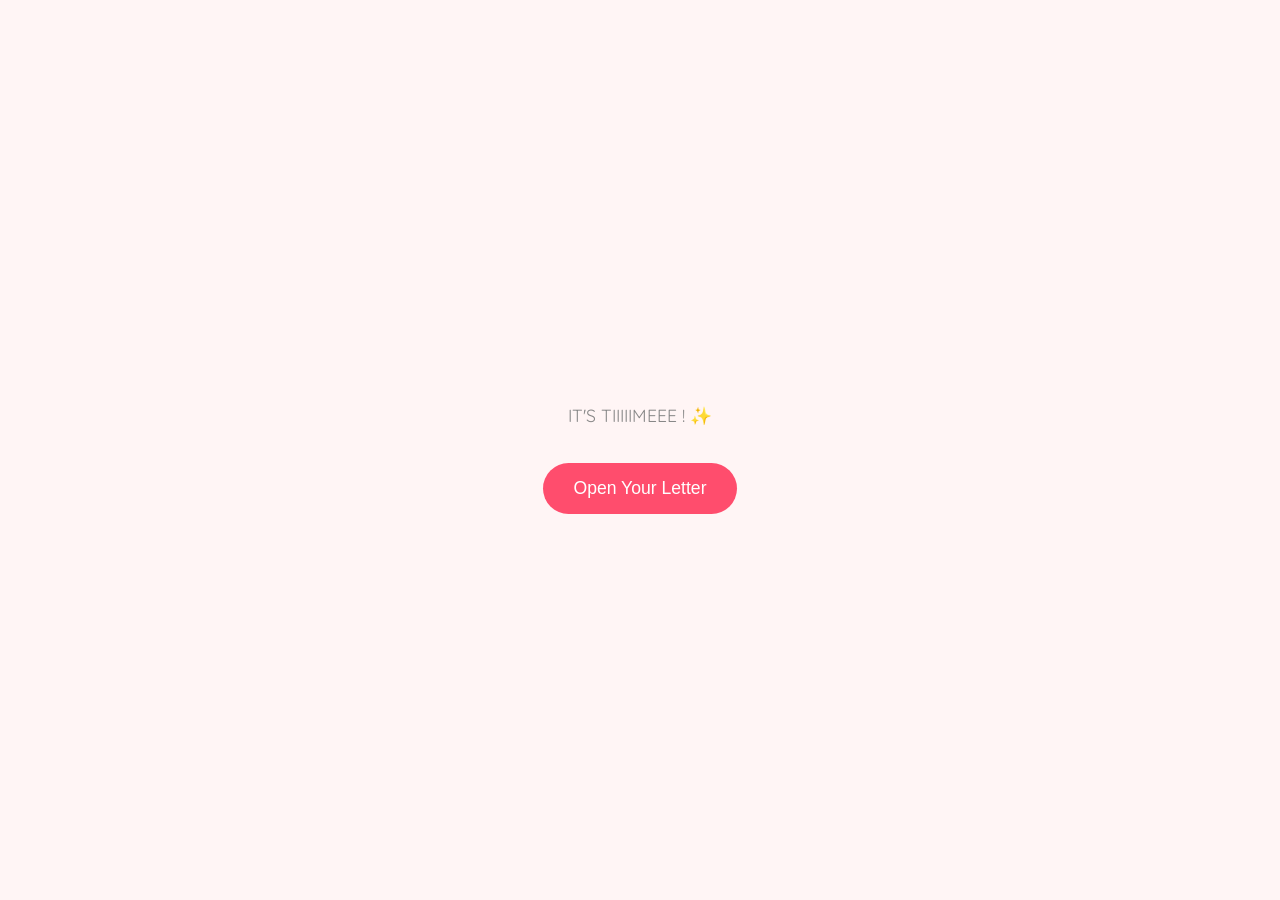
==== index.html @ f8a8ed42 "For mandy" ====
<!DOCTYPE html>
<html lang="en">
<head>
    <meta charset="UTF-8">
    <meta name="viewport" content="width=device-width, initial-scale=1.0, maximum-scale=1.0, user-scalable=no">
    <title>For Mandyyy</title>
    <link href="https://fonts.googleapis.com/css2?family=Dancing+Script:wght@600&family=Quicksand:wght@400;600&display=swap" rel="stylesheet">
    <style>
        :root { --pink: #ff4d6d; --cream: #fff5f5; }
        * { box-sizing: border-box; -webkit-tap-highlight-color: transparent; }
        body { 
            margin: 0; background: var(--cream); font-family: 'Quicksand', sans-serif; 
            overflow: hidden; height: 100vh; display: flex; justify-content: center; align-items: center;
            touch-action: manipulation;
        }

        .floating-heart {
            position: absolute; color: var(--pink); pointer-events: none;
            animation: floatUp 1.5s ease-out forwards; z-index: 999;
        }
        @keyframes floatUp {
            0% { transform: translateY(0) scale(1); opacity: 1; }
            100% { transform: translateY(-100px) scale(1.5); opacity: 0; }
        }

        .screen { display: none; text-align: center; width: 90%; max-width: 400px; animation: fadeIn 0.8s ease; }
        .active { display: block; }

        #timer { font-size: 2.5rem; color: var(--pink); font-weight: 600; margin-top: 20px; }
        .waiting-text { color: #888; font-size: 1.1rem; }

        /* Phase 2: Dual Photo Gallery */
        .photo-container {
            background: white; padding: 10px 10px 40px 10px;
            box-shadow: 0 10px 30px rgba(0,0,0,0.1); border-radius: 5px;
            position: relative; width: 100%; max-width: 350px; margin: 0 auto;
        }
        .handwritten-image { width: 100%; height: auto; border-radius: 2px; display: block; }
        .nav-btn {
            position: absolute; top: 40%; transform: translateY(-50%);
            background: rgba(255, 255, 255, 0.8); border: none; border-radius: 50%;
            width: 35px; height: 35px; font-size: 1.2rem; cursor: pointer; color: var(--pink);
            display: flex; align-items: center; justify-content: center; box-shadow: 0 2px 5px rgba(0,0,0,0.1);
        }
        .prev { left: -15px; }
        .next { right: -15px; }
        .photo-caption { font-family: 'Dancing Script', cursive; font-size: 1.4rem; margin-top: 15px; color: #333; }

        /* Video/Final */
        .video-container { width: 100%; border-radius: 15px; overflow: hidden; box-shadow: 0 10px 20px rgba(0,0,0,0.1); background: #000; }
        video { width: 100%; display: block; }
        .glass-card {
            background: rgba(255, 255, 255, 0.4); backdrop-filter: blur(10px);
            padding: 40px 20px; border-radius: 30px; box-shadow: 0 8px 32px 0 rgba(255, 77, 109, 0.2);
        }
        .elegant-title { font-family: 'Dancing Script', cursive; font-size: 3rem; background: linear-gradient(45deg, #ff4d6d, #ff8fa3); -webkit-background-clip: text; -webkit-text-fill-color: transparent; margin: 0; }
        .heart-btn-mini { background: none; border: none; color: var(--pink); font-size: 3rem; cursor: pointer; animation: pulse 2s infinite; }
        .unlock-btn, .final-btn { background: var(--pink); color: white; border: none; padding: 15px 30px; border-radius: 50px; font-size: 1.1rem; margin-top: 20px; cursor: pointer; }
        .hidden { display: none; }

        @keyframes pulse { 0% { transform: scale(1); } 50% { transform: scale(1.2); } 100% { transform: scale(1); } }
        @keyframes fadeIn { from { opacity: 0; } to { opacity: 1; } }
    </style>
</head>
<body onclick="handleInteraction(event)">

    <audio id="bgMusic" loop>
        <source src="music.mp3" type="audio/mpeg">
    </audio>

    <div id="phase1" class="screen active">
        <p class="waiting-text">Patience, Cutie.... <br> Something will pop up in (click on the screen for a surprise tho):</p>
        <div id="timer">00d 00h 00m 00s</div>
        <div id="unlock-btn-container"></div>
    </div>

    <div id="phase2" class="screen">
        <div class="photo-container">
            <button class="nav-btn prev" onclick="changeImage(-1)">❮</button>
            <img id="letterImg" src="letter1.jpeg" alt="My Letter" class="handwritten-image">
            <button class="nav-btn next" onclick="changeImage(1)">❯</button>
            <div id="imgCaption" class="photo-caption">Page 1 of 2</div>
        </div>
        <button class="heart-btn-mini" onclick="showPhase(3)">❤️</button>
    </div>

    <div id="phase3" class="screen">
        <div class="video-container">
            <video id="myVideo" controls playsinline>
                <source src="video.mp4" type="video/mp4">
            </video>
        </div>
        <p style="margin-top:15px; font-style: italic; color:#555;">Not talented enough to do the animations but Dubbed by me :) </p>
        <button id="videoNextBtn" class="final-btn hidden" onclick="showPhase(4)">CLICK HERE MADS</button>
    </div>

    <div id="phase4" class="screen">
        <div class="glass-card">
            <h1 class="elegant-title">I Love You Mandyyy</h1>
            <p style="font-weight:600; color:#7d7d7d; letter-spacing:2px;">and I miss you<br>SOOOOOOOOOOO MUCH</p>
        </div>
        <p style="margin-top: 30px; color: #484848; font-size: 0.8rem;">Thank you for being you. Never change please and <br> please continue loving me or I'll be very sad :(</p>
    </div>

    <script>
        const unlockDate = new Date(2026, 1, 12, 0, 0, 0).getTime(); 
        const bgMusic = document.getElementById('bgMusic');
        let unlocked = false;
        let musicStarted = false;
        let currentImg = 1;

        function handleInteraction(e) {
            spawnHeart(e);
            if (!musicStarted) {
                bgMusic.volume = 0.03;
                bgMusic.play();
                musicStarted = true;
            }
        }

        // IMAGE GALLERY LOGIC
        function changeImage(dir) {
            currentImg += dir;
            if (currentImg > 2) currentImg = 1;
            if (currentImg < 1) currentImg = 2;
            document.getElementById('letterImg').src = `letter${currentImg}.jpeg`;
            document.getElementById('imgCaption').innerText = `Page ${currentImg} of 2`;
        }

        function updateTimer() {
            const now = new Date().getTime();
            const diff = unlockDate - now;
            if (diff <= 0) {
                if (!unlocked) {
                    unlocked = true;
                    document.getElementById('timer').style.display = 'none';
                    document.querySelector('.waiting-text').innerHTML = "IT'S TIIIIIMEEE ! ✨";
                    document.getElementById('unlock-btn-container').innerHTML = `<button class="unlock-btn" onclick="showPhase(2)">Open Your Letter</button>`;
                }
                return;
            }
            const d = Math.floor(diff / (1000 * 60 * 60 * 24));
            const h = Math.floor((diff % (1000 * 60 * 60 * 24)) / (1000 * 60 * 60));
            const m = Math.floor((diff % (1000 * 60 * 60)) / (1000 * 60));
            const s = Math.floor((diff % (1000 * 60)) / 1000);
            document.getElementById('timer').innerText = `${d}d ${h}h ${m}m ${s}s`;
        }

        setInterval(updateTimer, 1000);
        updateTimer();

        function showPhase(phaseNum) {
            document.querySelectorAll('.screen').forEach(s => s.classList.remove('active'));
            document.getElementById('phase' + phaseNum).classList.add('active');
            if (phaseNum === 3) {
                bgMusic.pause();
                const v = document.getElementById('myVideo');
                v.onended = () => document.getElementById('videoNextBtn').classList.remove('hidden');
            } else if (musicStarted) {
                bgMusic.play();
            }
        }

        function spawnHeart(e) {
            const heart = document.createElement('div');
            heart.innerHTML = '❤️';
            heart.className = 'floating-heart';
            const x = e.clientX || (e.touches && e.touches[0].clientX);
            const y = e.clientY || (e.touches && e.touches[0].clientY);
            heart.style.left = (x - 10) + 'px';
            heart.style.top = (y - 10) + 'px';
            document.body.appendChild(heart);
            setTimeout(() => heart.remove(), 1500);
        }
    </script>
</body>
</html>
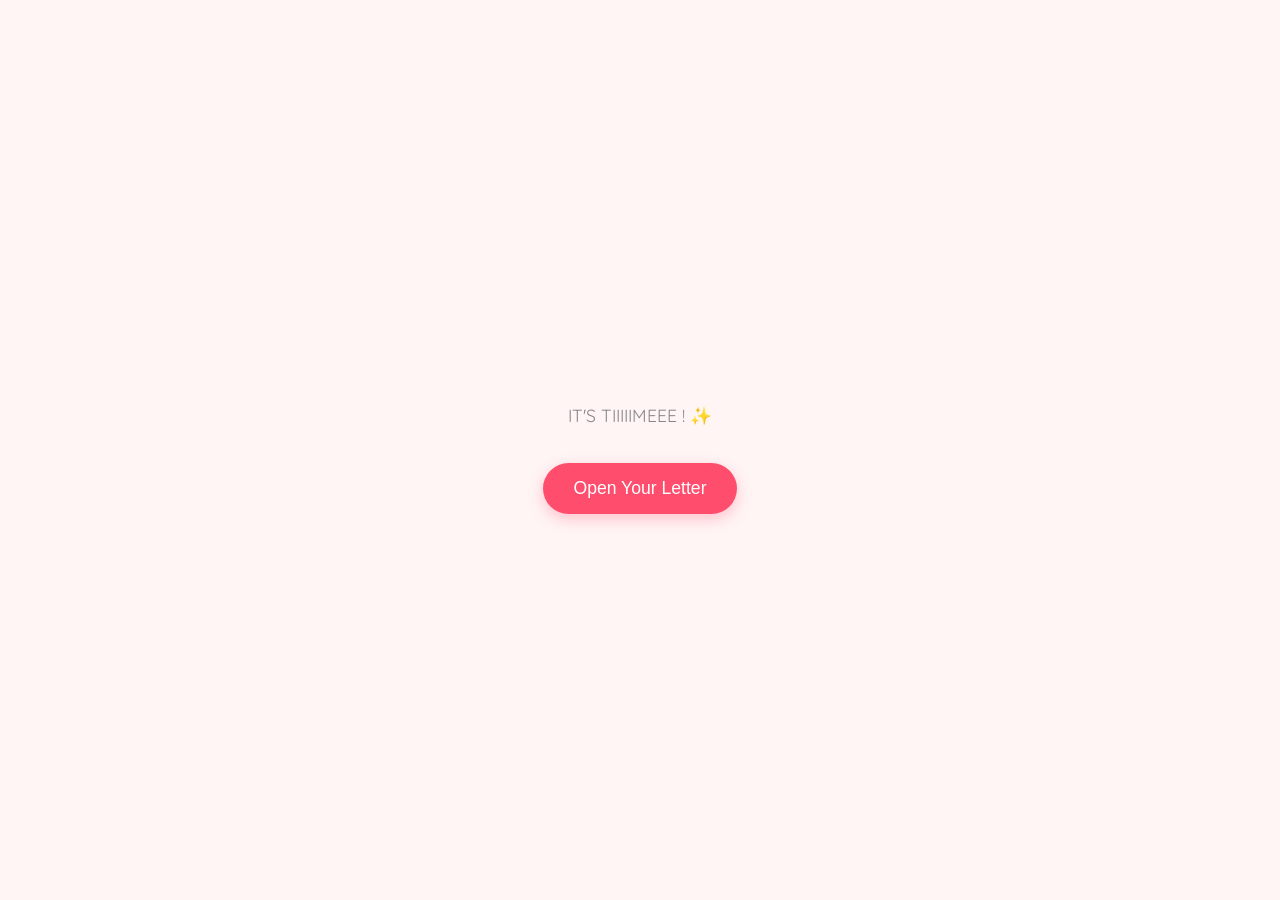
==== commit c41389b6: "update from yesterday" ====
--- a/index.html
+++ b/index.html
@@ -49,13 +49,22 @@
         /* Video/Final */
         .video-container { width: 100%; border-radius: 15px; overflow: hidden; box-shadow: 0 10px 20px rgba(0,0,0,0.1); background: #000; }
         video { width: 100%; display: block; }
+        
         .glass-card {
             background: rgba(255, 255, 255, 0.4); backdrop-filter: blur(10px);
-            padding: 40px 20px; border-radius: 30px; box-shadow: 0 8px 32px 0 rgba(255, 77, 109, 0.2);
+            -webkit-backdrop-filter: blur(10px); padding: 40px 20px; border-radius: 30px; 
+            box-shadow: 0 8px 32px 0 rgba(255, 77, 109, 0.2); border: 1px solid rgba(255, 255, 255, 0.2);
         }
         .elegant-title { font-family: 'Dancing Script', cursive; font-size: 3rem; background: linear-gradient(45deg, #ff4d6d, #ff8fa3); -webkit-background-clip: text; -webkit-text-fill-color: transparent; margin: 0; }
+        
+        /* Compliment Section Styles */
+        .compliment-container { margin-top: 25px; padding: 15px; background: rgba(255, 255, 255, 0.3); border-radius: 15px; cursor: pointer; transition: 0.3s; }
+        .compliment-container:active { transform: scale(0.95); }
+        #compliment-text { font-size: 1rem; color: #555; font-style: italic; min-height: 3em; display: flex; align-items: center; justify-content: center; margin-bottom: 5px; transition: opacity 0.2s; }
+        .mini-heart-pulse { font-size: 1.2rem; animation: pulse 1.5s infinite; }
+
         .heart-btn-mini { background: none; border: none; color: var(--pink); font-size: 3rem; cursor: pointer; animation: pulse 2s infinite; }
-        .unlock-btn, .final-btn { background: var(--pink); color: white; border: none; padding: 15px 30px; border-radius: 50px; font-size: 1.1rem; margin-top: 20px; cursor: pointer; }
+        .unlock-btn, .final-btn { background: var(--pink); color: white; border: none; padding: 15px 30px; border-radius: 50px; font-size: 1.1rem; margin-top: 20px; cursor: pointer; box-shadow: 0 5px 15px rgba(255, 77, 109, 0.3); }
         .hidden { display: none; }
 
         @keyframes pulse { 0% { transform: scale(1); } 50% { transform: scale(1.2); } 100% { transform: scale(1); } }
@@ -69,7 +78,7 @@
     </audio>
 
     <div id="phase1" class="screen active">
-        <p class="waiting-text">Patience, Cutie.... <br> Something will pop up in (click on the screen for a surprise tho):</p>
+        <p class="waiting-text">Patience, Cutie....(click on the screen for a surprise tho) <br> Something will pop up in :</p>
         <div id="timer">00d 00h 00m 00s</div>
         <div id="unlock-btn-container"></div>
     </div>
@@ -97,28 +106,91 @@
     <div id="phase4" class="screen">
         <div class="glass-card">
             <h1 class="elegant-title">I Love You Mandyyy</h1>
-            <p style="font-weight:600; color:#7d7d7d; letter-spacing:2px;">and I miss you<br>SOOOOOOOOOOO MUCH</p>
+            <p style="font-weight:600; color:#7d7d7d; letter-spacing:2px;">AND I MISS YOU<br>SOOOOO MUCHHHH BABYYY<br><br> I will have to make 20 more of<br>these to express how much I love you<br><br>But here are few reasons why </p>
+            
+            <div class="compliment-container" onclick="showCompliment()">
+                <p id="compliment-text">Tap the heart for a reason why...</p>
+                <div class="mini-heart-pulse">❤️</div>
+            </div>
         </div>
         <p style="margin-top: 30px; color: #484848; font-size: 0.8rem;">Thank you for being you. Never change please and <br> please continue loving me or I'll be very sad :(</p>
     </div>
 
     <script>
-        const unlockDate = new Date(2026, 1, 12, 0, 0, 0).getTime(); 
+        const unlockDate = Date.UTC(2026, 1, 12, 16, 0, 0);  
         const bgMusic = document.getElementById('bgMusic');
         let unlocked = false;
         let musicStarted = false;
         let currentImg = 1;
+        let complimentIndex = 0; // New counter for sequential list
+
+        // Compliments Array (In Order)
+        const compliments = [
+            "You are SOOOOOOOOO SWEEEEEEEEEEEEEEEEEEEEET I might get diabetes, You better take responsibility then, My Local house DOCTOR",
+            "You're the clumsiest person I know, and it's sooooooo cute and adorable that it makes me get cuteness aggression",
+            "Your personality is so bright that it makes my dimmest boring day feel the funnest one",
+            "You are the cutest thing i know",
+            "You are the first thing on my mind even if you are thousands of kilometers away",
+            "I consider myself to be the luckiest person because I get to love you and be loved back (Hopefully forever :) )",
+            "You are So PRETTYYYYY BOTH IN LOOKS AND PERSONALITY THAT IM IN DENIAL THAT YOU LOVE ME BACK (Disclaimer a lot of 'i love's are coming up)",
+            "I love your eyes(I can see why it made your friend gay i would be too, if i was a girl)",
+            "I love the way you call me cute even though you are a 1000x cuter",
+            "I love the way you think, I love the way you are so different from the rest",
+            "I love how you got so excited yesterday about the countdown page it made me fall for you harder than i had already",
+            "I love how many ILYs and IMYs i get and hope it'll eventually reach the millions",
+            "I love how you never judged me based on my looks and even told me that i don have to send even a pic",
+            "I love how you are liking me purely based on my personality and how i am as a person",
+            "I love how you find my dumbest lame ass jokes funny and humourous",
+            "I love how you never find me too annoying or too much to handle even though i bombard you with messages when you might be busy",
+            "I love how you awkwardly say OH and UNLESS",
+            "I love how you message me if i don reply for a bit saying i miss you",
+            "I love how 80% of our conversation is ILYs and IMYs",
+            "I love how you put a disclaimer that you are clingy but the more it goes on the more i think i'm the clingier one",
+            "Lastly, but definitely not the least cause this list is going to be 10x bigger in an year probably (Hopefully)",
+            "I love everything about you, How pretty you are, How cute you are, How clingy you are, How energetic you are",
+            "I love every side of you babyy, and i REALLY REALLY REALLY HOPE this goes on forever and ever",
+            "I love you a lot babyyyy, i think you'll get an idea of how much by this point",
+            "You are the best thing to happen to me, and i love you so muchhh",
+            "LIKE I LOVE YOU SO MUCH THAT IT'S DRIVING ME INSANE (Tell me if you ever feel like im overbearing)",
+            "I LOVE YOU SO MUCH BABYY THAT NO WORDS CAN ENCAPSULATE IT AT THIS POINT",
+            "I WILL LOVE YOU FOREVER REGARDLESS OF HOW THINGS GO AND I WILL MISS YOU",
+            "That's all for now baby, I really really really hope you liked it cause you deserve the world. I will try better next time with more time in my hand",
+            "How much i wish i was near you right now",
+            "You genuinely made my life much more interesting. From the bottom of my heart i hope this goes well and that you have a happy life no matter what happens to us, hopefully i'm part of that happy life too :)",
+        ];
 
         function handleInteraction(e) {
             spawnHeart(e);
             if (!musicStarted) {
                 bgMusic.volume = 0.03;
-                bgMusic.play();
+                bgMusic.play().catch(err => console.log("Audio block:", err));
                 musicStarted = true;
             }
         }
 
-        // IMAGE GALLERY LOGIC
+        function showCompliment() {
+            const textElem = document.getElementById('compliment-text');
+            const heartElem = document.querySelector('.mini-heart-pulse');
+            
+            // Fade out
+            textElem.style.opacity = 0;
+            
+            setTimeout(() => {
+                if (complimentIndex < compliments.length) {
+                    textElem.innerText = compliments[complimentIndex];
+                    complimentIndex++;
+                } else {
+                    // Final message when list ends
+                    textElem.innerText = "I LOVE YOU BABYYYYYYYYY AND I WILL KEEP LOVING YOU FOREVER❤️";
+                    heartElem.style.display = 'none'; // Hide the heart to show it's done
+                    document.querySelector('.compliment-container').onclick = null; // Stop clicks
+                    document.querySelector('.compliment-container').style.cursor = 'default';
+                }
+                // Fade in
+                textElem.style.opacity = 1;
+            }, 200);
+        }
+
         function changeImage(dir) {
             currentImg += dir;
             if (currentImg > 2) currentImg = 1;
@@ -130,6 +202,7 @@
         function updateTimer() {
             const now = new Date().getTime();
             const diff = unlockDate - now;
+
             if (diff <= 0) {
                 if (!unlocked) {
                     unlocked = true;
@@ -139,6 +212,7 @@
                 }
                 return;
             }
+            
             const d = Math.floor(diff / (1000 * 60 * 60 * 24));
             const h = Math.floor((diff % (1000 * 60 * 60 * 24)) / (1000 * 60 * 60));
             const m = Math.floor((diff % (1000 * 60 * 60)) / (1000 * 60));
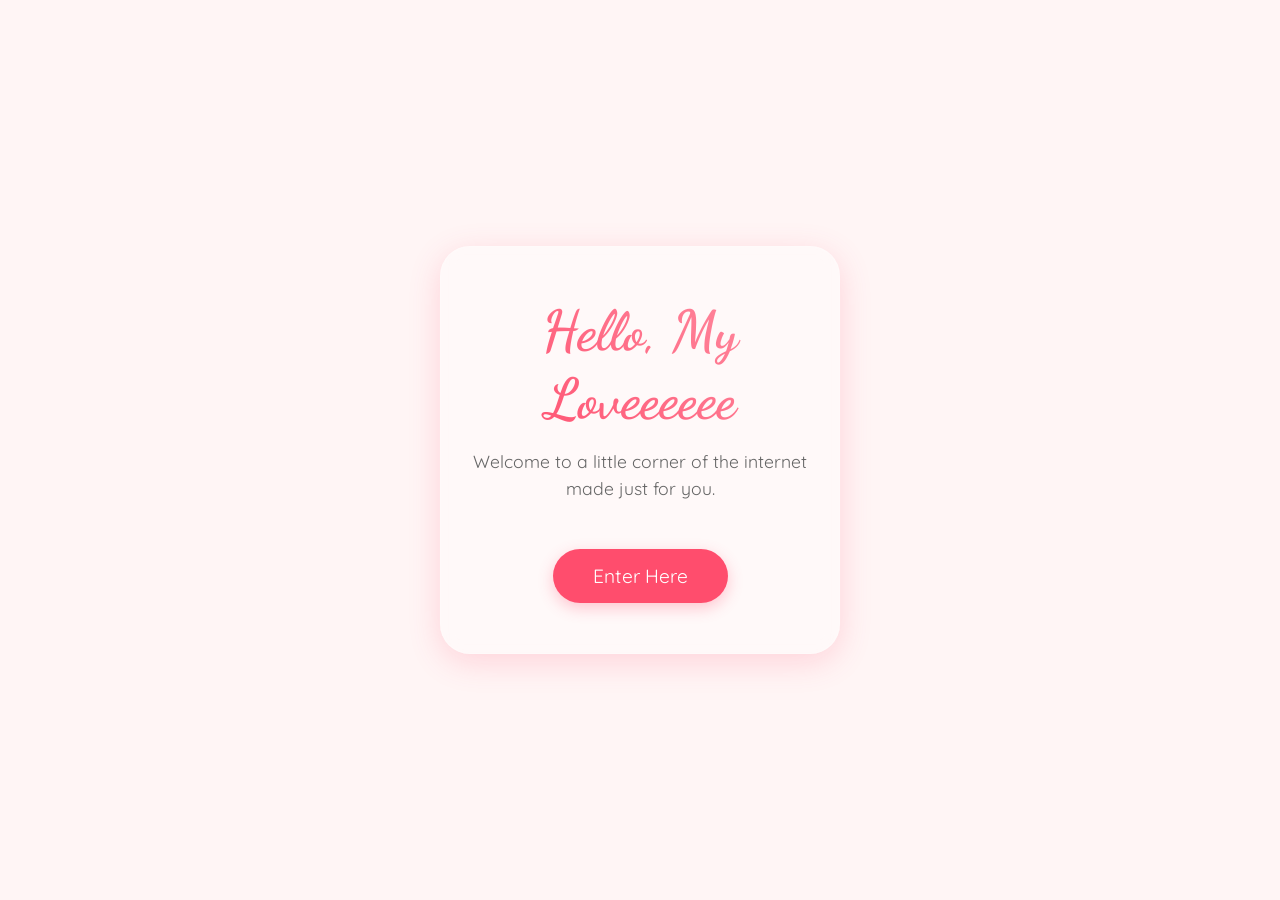
==== commit 194ab3da: "Major update" ====
--- a/index.html
+++ b/index.html
@@ -10,8 +10,8 @@
         * { box-sizing: border-box; -webkit-tap-highlight-color: transparent; }
         body { 
             margin: 0; background: var(--cream); font-family: 'Quicksand', sans-serif; 
-            overflow: hidden; height: 100vh; display: flex; justify-content: center; align-items: center;
-            touch-action: manipulation;
+            height: 100vh; display: flex; justify-content: center; align-items: center; text-align: center;
+            overflow: hidden; touch-action: manipulation;
         }
 
         .floating-heart {
@@ -23,219 +23,44 @@
             100% { transform: translateY(-100px) scale(1.5); opacity: 0; }
         }
 
-        .screen { display: none; text-align: center; width: 90%; max-width: 400px; animation: fadeIn 0.8s ease; }
-        .active { display: block; }
-
-        #timer { font-size: 2.5rem; color: var(--pink); font-weight: 600; margin-top: 20px; }
-        .waiting-text { color: #888; font-size: 1.1rem; }
-
-        /* Phase 2: Dual Photo Gallery */
-        .photo-container {
-            background: white; padding: 10px 10px 40px 10px;
-            box-shadow: 0 10px 30px rgba(0,0,0,0.1); border-radius: 5px;
-            position: relative; width: 100%; max-width: 350px; margin: 0 auto;
-        }
-        .handwritten-image { width: 100%; height: auto; border-radius: 2px; display: block; }
-        .nav-btn {
-            position: absolute; top: 40%; transform: translateY(-50%);
-            background: rgba(255, 255, 255, 0.8); border: none; border-radius: 50%;
-            width: 35px; height: 35px; font-size: 1.2rem; cursor: pointer; color: var(--pink);
-            display: flex; align-items: center; justify-content: center; box-shadow: 0 2px 5px rgba(0,0,0,0.1);
-        }
-        .prev { left: -15px; }
-        .next { right: -15px; }
-        .photo-caption { font-family: 'Dancing Script', cursive; font-size: 1.4rem; margin-top: 15px; color: #333; }
-
-        /* Video/Final */
-        .video-container { width: 100%; border-radius: 15px; overflow: hidden; box-shadow: 0 10px 20px rgba(0,0,0,0.1); background: #000; }
-        video { width: 100%; display: block; }
-        
         .glass-card {
             background: rgba(255, 255, 255, 0.4); backdrop-filter: blur(10px);
-            -webkit-backdrop-filter: blur(10px); padding: 40px 20px; border-radius: 30px; 
+            -webkit-backdrop-filter: blur(10px); padding: 50px 30px; border-radius: 30px; 
             box-shadow: 0 8px 32px 0 rgba(255, 77, 109, 0.2); border: 1px solid rgba(255, 255, 255, 0.2);
+            width: 90%; max-width: 400px; animation: fadeIn 1.5s ease;
         }
-        .elegant-title { font-family: 'Dancing Script', cursive; font-size: 3rem; background: linear-gradient(45deg, #ff4d6d, #ff8fa3); -webkit-background-clip: text; -webkit-text-fill-color: transparent; margin: 0; }
-        
-        /* Compliment Section Styles */
-        .compliment-container { margin-top: 25px; padding: 15px; background: rgba(255, 255, 255, 0.3); border-radius: 15px; cursor: pointer; transition: 0.3s; }
-        .compliment-container:active { transform: scale(0.95); }
-        #compliment-text { font-size: 1rem; color: #555; font-style: italic; min-height: 3em; display: flex; align-items: center; justify-content: center; margin-bottom: 5px; transition: opacity 0.2s; }
-        .mini-heart-pulse { font-size: 1.2rem; animation: pulse 1.5s infinite; }
 
-        .heart-btn-mini { background: none; border: none; color: var(--pink); font-size: 3rem; cursor: pointer; animation: pulse 2s infinite; }
-        .unlock-btn, .final-btn { background: var(--pink); color: white; border: none; padding: 15px 30px; border-radius: 50px; font-size: 1.1rem; margin-top: 20px; cursor: pointer; box-shadow: 0 5px 15px rgba(255, 77, 109, 0.3); }
-        .hidden { display: none; }
+        .elegant-title { 
+            font-family: 'Dancing Script', cursive; font-size: 3.5rem; 
+            background: linear-gradient(45deg, #ff4d6d, #ff8fa3); 
+            -webkit-background-clip: text; -webkit-text-fill-color: transparent; margin: 0; 
+        }
 
-        @keyframes pulse { 0% { transform: scale(1); } 50% { transform: scale(1.2); } 100% { transform: scale(1); } }
-        @keyframes fadeIn { from { opacity: 0; } to { opacity: 1; } }
+        .enter-btn { 
+            background: var(--pink); color: white; border: none; padding: 15px 40px; 
+            border-radius: 50px; font-size: 1.2rem; margin-top: 30px; cursor: pointer; 
+            box-shadow: 0 5px 15px rgba(255, 77, 109, 0.3); font-family: 'Quicksand', sans-serif;
+            transition: 0.3s;
+        }
+        .enter-btn:active { transform: scale(0.95); }
+
+        @keyframes fadeIn { from { opacity: 0; transform: translateY(20px); } to { opacity: 1; transform: translateY(0); } }
     </style>
 </head>
-<body onclick="handleInteraction(event)">
+<body onclick="spawnHeart(event)">
 
-    <audio id="bgMusic" loop>
-        <source src="music.mp3" type="audio/mpeg">
-    </audio>
-
-    <div id="phase1" class="screen active">
-        <p class="waiting-text">Patience, Cutie....(click on the screen for a surprise tho) <br> Something will pop up in :</p>
-        <div id="timer">00d 00h 00m 00s</div>
-        <div id="unlock-btn-container"></div>
-    </div>
-
-    <div id="phase2" class="screen">
-        <div class="photo-container">
-            <button class="nav-btn prev" onclick="changeImage(-1)">❮</button>
-            <img id="letterImg" src="letter1.jpeg" alt="My Letter" class="handwritten-image">
-            <button class="nav-btn next" onclick="changeImage(1)">❯</button>
-            <div id="imgCaption" class="photo-caption">Page 1 of 2</div>
-        </div>
-        <button class="heart-btn-mini" onclick="showPhase(3)">❤️</button>
-    </div>
-
-    <div id="phase3" class="screen">
-        <div class="video-container">
-            <video id="myVideo" controls playsinline>
-                <source src="video.mp4" type="video/mp4">
-            </video>
-        </div>
-        <p style="margin-top:15px; font-style: italic; color:#555;">Not talented enough to do the animations but Dubbed by me :) </p>
-        <button id="videoNextBtn" class="final-btn hidden" onclick="showPhase(4)">CLICK HERE MADS</button>
-    </div>
-
-    <div id="phase4" class="screen">
-        <div class="glass-card">
-            <h1 class="elegant-title">I Love You Mandyyy</h1>
-            <p style="font-weight:600; color:#7d7d7d; letter-spacing:2px;">AND I MISS YOU<br>SOOOOO MUCHHHH BABYYY<br><br> I will have to make 20 more of<br>these to express how much I love you<br><br>But here are few reasons why </p>
-            
-            <div class="compliment-container" onclick="showCompliment()">
-                <p id="compliment-text">Tap the heart for a reason why...</p>
-                <div class="mini-heart-pulse">❤️</div>
-            </div>
-        </div>
-        <p style="margin-top: 30px; color: #484848; font-size: 0.8rem;">Thank you for being you. Never change please and <br> please continue loving me or I'll be very sad :(</p>
+    <div class="glass-card">
+        <h1 class="elegant-title">Hello, My Loveeeeee</h1>
+        <p style="color: #666; font-size: 1.1rem; margin-top: 15px; line-height: 1.5;">
+            Welcome to a little corner of the internet made just for you.
+        </p>
+        
+        <button class="enter-btn" onclick="window.location.href='hub.html'">Enter Here</button>
     </div>
 
     <script>
-        const unlockDate = Date.UTC(2026, 1, 12, 16, 0, 0);  
-        const bgMusic = document.getElementById('bgMusic');
-        let unlocked = false;
-        let musicStarted = false;
-        let currentImg = 1;
-        let complimentIndex = 0; // New counter for sequential list
-
-        // Compliments Array (In Order)
-        const compliments = [
-            "You are SOOOOOOOOO SWEEEEEEEEEEEEEEEEEEEEET I might get diabetes, You better take responsibility then, My Local house DOCTOR",
-            "You're the clumsiest person I know, and it's sooooooo cute and adorable that it makes me get cuteness aggression",
-            "Your personality is so bright that it makes my dimmest boring day feel the funnest one",
-            "You are the cutest thing i know",
-            "You are the first thing on my mind even if you are thousands of kilometers away",
-            "I consider myself to be the luckiest person because I get to love you and be loved back (Hopefully forever :) )",
-            "You are So PRETTYYYYY BOTH IN LOOKS AND PERSONALITY THAT IM IN DENIAL THAT YOU LOVE ME BACK (Disclaimer a lot of 'i love's are coming up)",
-            "I love your eyes(I can see why it made your friend gay i would be too, if i was a girl)",
-            "I love the way you call me cute even though you are a 1000x cuter",
-            "I love the way you think, I love the way you are so different from the rest",
-            "I love how you got so excited yesterday about the countdown page it made me fall for you harder than i had already",
-            "I love how many ILYs and IMYs i get and hope it'll eventually reach the millions",
-            "I love how you never judged me based on my looks and even told me that i don have to send even a pic",
-            "I love how you are liking me purely based on my personality and how i am as a person",
-            "I love how you find my dumbest lame ass jokes funny and humourous",
-            "I love how you never find me too annoying or too much to handle even though i bombard you with messages when you might be busy",
-            "I love how you awkwardly say OH and UNLESS",
-            "I love how you message me if i don reply for a bit saying i miss you",
-            "I love how 80% of our conversation is ILYs and IMYs",
-            "I love how you put a disclaimer that you are clingy but the more it goes on the more i think i'm the clingier one",
-            "Lastly, but definitely not the least cause this list is going to be 10x bigger in an year probably (Hopefully)",
-            "I love everything about you, How pretty you are, How cute you are, How clingy you are, How energetic you are",
-            "I love every side of you babyy, and i REALLY REALLY REALLY HOPE this goes on forever and ever",
-            "I love you a lot babyyyy, i think you'll get an idea of how much by this point",
-            "You are the best thing to happen to me, and i love you so muchhh",
-            "LIKE I LOVE YOU SO MUCH THAT IT'S DRIVING ME INSANE (Tell me if you ever feel like im overbearing)",
-            "I LOVE YOU SO MUCH BABYY THAT NO WORDS CAN ENCAPSULATE IT AT THIS POINT",
-            "I WILL LOVE YOU FOREVER REGARDLESS OF HOW THINGS GO AND I WILL MISS YOU",
-            "That's all for now baby, I really really really hope you liked it cause you deserve the world. I will try better next time with more time in my hand",
-            "How much i wish i was near you right now",
-            "You genuinely made my life much more interesting. From the bottom of my heart i hope this goes well and that you have a happy life no matter what happens to us, hopefully i'm part of that happy life too :)",
-        ];
-
-        function handleInteraction(e) {
-            spawnHeart(e);
-            if (!musicStarted) {
-                bgMusic.volume = 0.03;
-                bgMusic.play().catch(err => console.log("Audio block:", err));
-                musicStarted = true;
-            }
-        }
-
-        function showCompliment() {
-            const textElem = document.getElementById('compliment-text');
-            const heartElem = document.querySelector('.mini-heart-pulse');
-            
-            // Fade out
-            textElem.style.opacity = 0;
-            
-            setTimeout(() => {
-                if (complimentIndex < compliments.length) {
-                    textElem.innerText = compliments[complimentIndex];
-                    complimentIndex++;
-                } else {
-                    // Final message when list ends
-                    textElem.innerText = "I LOVE YOU BABYYYYYYYYY AND I WILL KEEP LOVING YOU FOREVER❤️";
-                    heartElem.style.display = 'none'; // Hide the heart to show it's done
-                    document.querySelector('.compliment-container').onclick = null; // Stop clicks
-                    document.querySelector('.compliment-container').style.cursor = 'default';
-                }
-                // Fade in
-                textElem.style.opacity = 1;
-            }, 200);
-        }
-
-        function changeImage(dir) {
-            currentImg += dir;
-            if (currentImg > 2) currentImg = 1;
-            if (currentImg < 1) currentImg = 2;
-            document.getElementById('letterImg').src = `letter${currentImg}.jpeg`;
-            document.getElementById('imgCaption').innerText = `Page ${currentImg} of 2`;
-        }
-
-        function updateTimer() {
-            const now = new Date().getTime();
-            const diff = unlockDate - now;
-
-            if (diff <= 0) {
-                if (!unlocked) {
-                    unlocked = true;
-                    document.getElementById('timer').style.display = 'none';
-                    document.querySelector('.waiting-text').innerHTML = "IT'S TIIIIIMEEE ! ✨";
-                    document.getElementById('unlock-btn-container').innerHTML = `<button class="unlock-btn" onclick="showPhase(2)">Open Your Letter</button>`;
-                }
-                return;
-            }
-            
-            const d = Math.floor(diff / (1000 * 60 * 60 * 24));
-            const h = Math.floor((diff % (1000 * 60 * 60 * 24)) / (1000 * 60 * 60));
-            const m = Math.floor((diff % (1000 * 60 * 60)) / (1000 * 60));
-            const s = Math.floor((diff % (1000 * 60)) / 1000);
-            document.getElementById('timer').innerText = `${d}d ${h}h ${m}m ${s}s`;
-        }
-
-        setInterval(updateTimer, 1000);
-        updateTimer();
-
-        function showPhase(phaseNum) {
-            document.querySelectorAll('.screen').forEach(s => s.classList.remove('active'));
-            document.getElementById('phase' + phaseNum).classList.add('active');
-            if (phaseNum === 3) {
-                bgMusic.pause();
-                const v = document.getElementById('myVideo');
-                v.onended = () => document.getElementById('videoNextBtn').classList.remove('hidden');
-            } else if (musicStarted) {
-                bgMusic.play();
-            }
-        }
-
         function spawnHeart(e) {
+            if (e.target.tagName === 'BUTTON') return;
             const heart = document.createElement('div');
             heart.innerHTML = '❤️';
             heart.className = 'floating-heart';
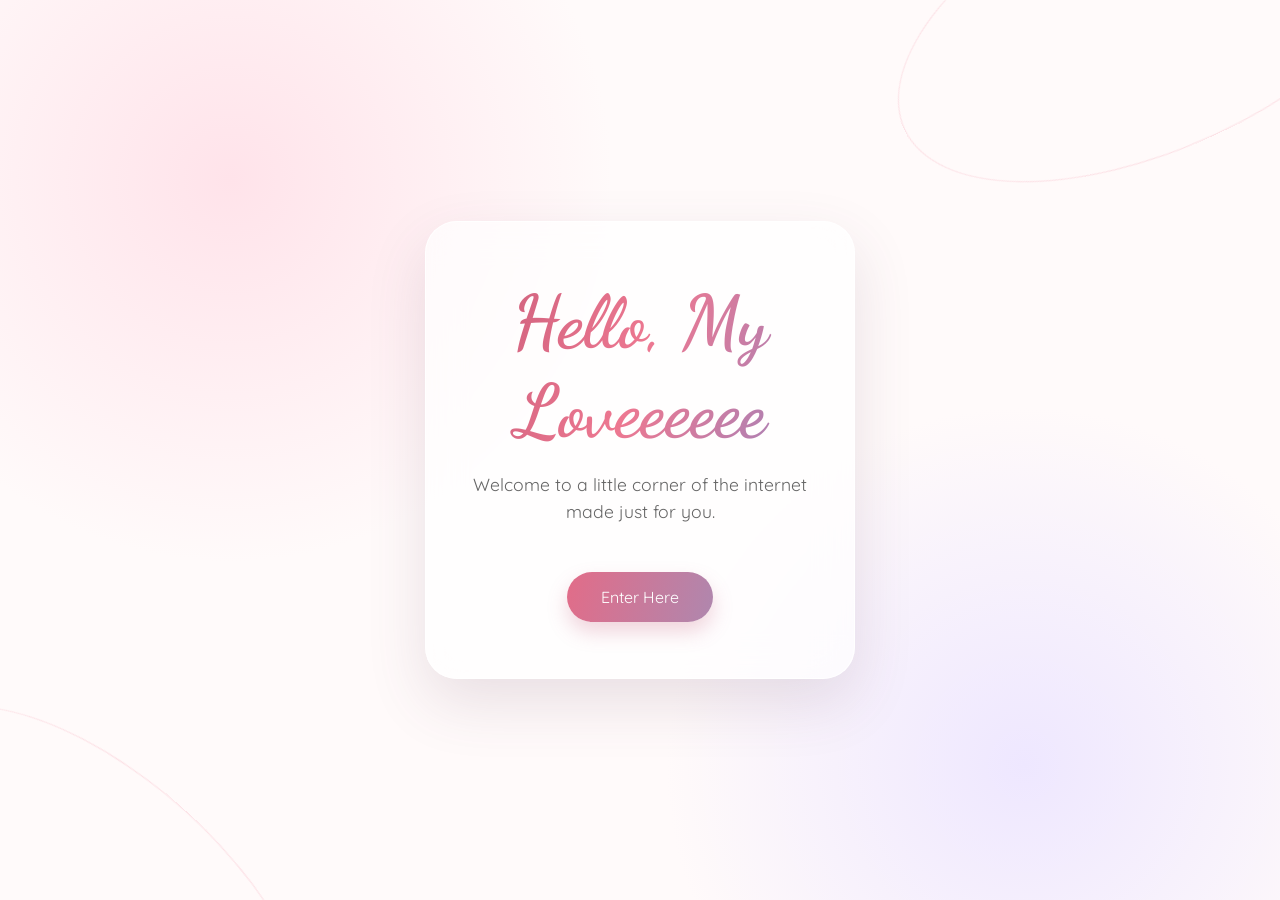
==== commit 47bf5223: "Bg music" ====
--- a/index.html
+++ b/index.html
@@ -6,10 +6,10 @@
     <title>For Mandyyy</title>
     <link href="https://fonts.googleapis.com/css2?family=Dancing+Script:wght@600&family=Quicksand:wght@400;600&display=swap" rel="stylesheet">
     <style>
-        :root { --pink: #ff4d6d; --cream: #fff5f5; }
+        :root { --pink: #ed6e8b; --cream: #fffafa; --ink: #412d46; --lilac: #9582b8; }
         * { box-sizing: border-box; -webkit-tap-highlight-color: transparent; }
         body { 
-            margin: 0; background: var(--cream); font-family: 'Quicksand', sans-serif; 
+            margin: 0; background: radial-gradient(circle at 18% 20%, #ffe3ea 0, transparent 30%), radial-gradient(circle at 80% 85%, #eee7ff 0, transparent 28%), var(--cream); font-family: 'Quicksand', sans-serif;
             height: 100vh; display: flex; justify-content: center; align-items: center; text-align: center;
             overflow: hidden; touch-action: manipulation;
         }
@@ -23,23 +23,19 @@
             100% { transform: translateY(-100px) scale(1.5); opacity: 0; }
         }
 
-        .glass-card {
-            background: rgba(255, 255, 255, 0.4); backdrop-filter: blur(10px);
-            -webkit-backdrop-filter: blur(10px); padding: 50px 30px; border-radius: 30px; 
-            box-shadow: 0 8px 32px 0 rgba(255, 77, 109, 0.2); border: 1px solid rgba(255, 255, 255, 0.2);
-            width: 90%; max-width: 400px; animation: fadeIn 1.5s ease;
-        }
+        body::before, body::after { content: ''; position: fixed; border: 1px solid rgba(237,110,139,.18); border-radius: 50%; pointer-events: none; }
+        body::before { width: 560px; height: 270px; transform: rotate(-25deg); top: -125px; right: -160px; } body::after { width: 520px; height: 250px; transform: rotate(42deg); bottom: -130px; left: -160px; }
+        .glass-card { background: rgba(255,255,255,.68); backdrop-filter: blur(18px); -webkit-backdrop-filter: blur(18px); padding: 56px 30px; border-radius: 32px; box-shadow: 0 24px 60px rgba(100,64,95,.14); border: 1px solid rgba(255,255,255,.9); width: 90%; max-width: 430px; animation: fadeIn 1.1s ease; position: relative; overflow:hidden; }
 
         .elegant-title { 
-            font-family: 'Dancing Script', cursive; font-size: 3.5rem; 
-            background: linear-gradient(45deg, #ff4d6d, #ff8fa3); 
+            font-family: 'Dancing Script', cursive; font-size: clamp(3.3rem, 13vw, 4.6rem);
+            background: linear-gradient(110deg, #c95c79, #ed7891, #9a83be);
             -webkit-background-clip: text; -webkit-text-fill-color: transparent; margin: 0; 
         }
 
         .enter-btn { 
-            background: var(--pink); color: white; border: none; padding: 15px 40px; 
-            border-radius: 50px; font-size: 1.2rem; margin-top: 30px; cursor: pointer; 
-            box-shadow: 0 5px 15px rgba(255, 77, 109, 0.3); font-family: 'Quicksand', sans-serif;
+            background: linear-gradient(105deg, #e26c88, #af87ae); color: white; border: none; padding: 15px 34px;
+            border-radius: 50px; font-size: 1rem; margin-top: 30px; cursor: pointer; box-shadow: 0 10px 20px rgba(198,92,122,.26); font-family: 'Quicksand', sans-serif;
             transition: 0.3s;
         }
         .enter-btn:active { transform: scale(0.95); }
@@ -73,4 +69,4 @@
         }
     </script>
 </body>
-</html>+</html>
